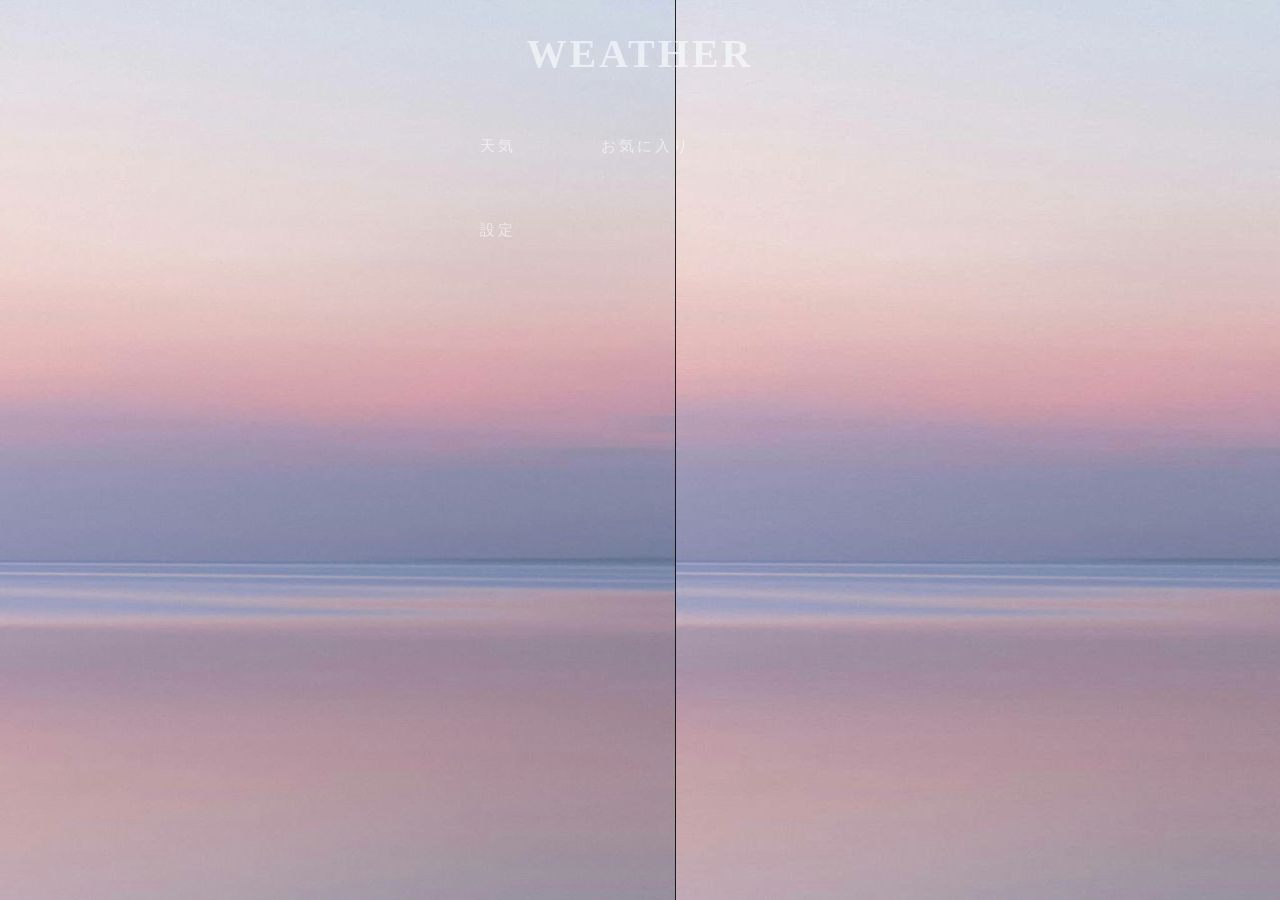
==== favorite-weather.html @ e5d46f3b "UPDATE" ====
<!DOCTYPE html>
<html lang="ja">
    <head>
        <meta charset="UTF-8">
        <meta name="viewport"
              content="width=device-width,initial-scale=1.0">
        <link rel="stylesheet" href="favorite-weather.css">
        <link rel="stylesheet" href="style.css">
    </head>

     <body>
        <!--ICON-->
        <header>
            <a href="index.html" class="app-title">WEATHER</a>
        </header>


        <main>


        </main>

            <!--bottom button-->
            <footer>
                <section>
                    <div class="tab-switch">
                            <a href="index.html" class="tab-content">天気</a> 
                            <a href="favorite-weather.html" class="tab-content">お気に入り</a> 
                            <a href="setting-page.html" class="tab-content">設定</a> 
                            </label> 
                </section>
            </footer>

            <script src="script.js"></script>
        </body>
    
</html>
---- style.css ----
body{
    margin:0 auto;
    max-width: 400px;
}

/* title */
.app-title{
    display: block;
    text-align: center;
    text-decoration: none;
    color: rgba(251, 253, 255, 0.631);
    font-weight: bold;
    font-size: 40px;
    padding: 30px 40px;
    letter-spacing: 3px;
}

/*main{}*/
.main{
    margin:0 auto;
}

/*今日の天気:current-section*/
.current-weather{
    background-color: #ffffff5f;
    border-radius: 10px;
    padding: 10px 35px 10px 35px;
    margin: 20px 10px;
}
.date{
    text-align: center;
    font-weight:bold;
    color: #423f3bd7;
    font-size: 17px;
}
.current-map{
    text-align: center;
    font-weight:bold;
    font-size: 20px;
    color: #423f3bd7;
}
.weather-row{
  display: flex;
  align-items: center;   
  justify-content: space-between;
  margin: 0 20px;
  gap:10px;
 }     
.temp-max{
    font-weight:bold;
    font-size: 40px;
    color: rgba(105, 37, 37, 0.61);
}
.temp-min{
    font-weight:bold;
    font-size: 30px;
    color: rgba(23, 61, 131, 0.61);
}
.weather-icon{
    font-size: 60px;
}
.border{
    text-align: center;
    color: #423f3bd7;
}
.current-detail{
   color: #423f3bd7;
   font-weight: bold;
   font-size: 15px;
   padding: 3px;
}


/*時間ごとの天気:dateWeather*/
.date-weather{
    background-color: #ffffff5f;
    border-radius: 10px;
    padding: 10px 30px 15px 30px;
    margin: 40px 10px;
}
/*カルーセル加工*/
.carousel-wrapper {
  position: relative;
}
.carousel-wrapper::before,
.carousel-wrapper::after {
  content: "";
  position: absolute;
  top: 0;
  width: 30px;
  height: 100%;
  pointer-events: none;
  z-index: 1;
}
.carousel {
  display: flex;
  overflow-x: auto;
  gap: 10px;
  padding: 8px;
  background: transparent;
}
/*時間ごとのカード*/
.hour-card {
  flex-shrink: 0;
  scroll-snap-align: start;
  min-width: 70px;
  background: rgba(255,255,255,0.3);
  border-radius: 14px;
  padding: 8px;
  text-align: center;
  flex-shrink: 0;
}
.day-group {
  margin-bottom: 24px;
}
.day-label {
  font-weight: bold;
  margin-bottom: 10px;
  font-size: 14px;
  opacity: 0.7;
}
.day-cards {
  display: flex;
  gap: 12px;
  overflow-x: auto;
  scroll-behavior: smooth;
}
.floating-date {
  color: #423f3bd7;
  position: sticky;
  top: 0;
  text-align: center;
  font-weight: bold;
  margin-bottom: 5px;
  padding: 9px;
  backdrop-filter: blur(6px);
  z-index: 10;
}

/*週間天気:weeklyWeather*/
.weekly-weather{
    background-color: #ffffff5f;
    border-radius: 10px;
    padding: 10px 30px 15px 20px;
    margin: 40px 10px;
}
.week-card {
  flex-shrink: 0;
  background: rgba(255,255,255,0.3);
  border-radius: 14px;
  padding: 8px;
  flex-shrink: 0;
  width: 80px;
  height: 110px;      
  display: flex;
  flex-direction: column;
  text-align: center;
  scroll-snap-align: start;
  justify-content: space-between;
}
.weekly-label {
  font-weight: bold;
  margin-bottom: 5px;
  font-size: 10px;
  opacity: 0.7;
}
.week-temp-max{
  font-weight:bold;
  font-size: 15px;
  color: rgba(105, 37, 37, 0.61);
}
.week-temp-min{
    font-weight:bold;
    font-size: 14px;
    color: rgba(23, 61, 131, 0.61);
}


/*footer btn*/
.tab-switch {
  --tab-color:#dbb6a2;
  display: flex;
  flex-wrap: wrap;
  max-width: 800px;
  margin-inline: auto;
  gap: 5px;
}

/* タブボタン */
.tab-switch label {
  padding: 0.7em 1em;
  cursor: pointer;
  order: -1; /* 上に表示 */
  text-align: center;
  flex: 1; /* 均等幅 */
  min-width: 60px;
  border: 1px solid var(--tab-color); /* 枠線 */
  border-radius: 30px; /* 丸み */
}

/* ラジオ非表示 */
.tab-switch input {
  display: none;
}

/* コンテンツ非表示 */
.tab-content {
    display: block;
    text-align: center;
    text-decoration: none;
    color: rgba(251, 253, 255, 0.631);
    font-size: 15px;
    padding: 30px 40px;
    letter-spacing: 3px;
}

/* 選択されたタブ＋コンテンツ表示 */
.tab-switch label:has(:checked) {
  background: var(--tab-color);
  color: #fff;
}
.tab-switch label:has(:checked) + .tab-content {
  display: block;
}
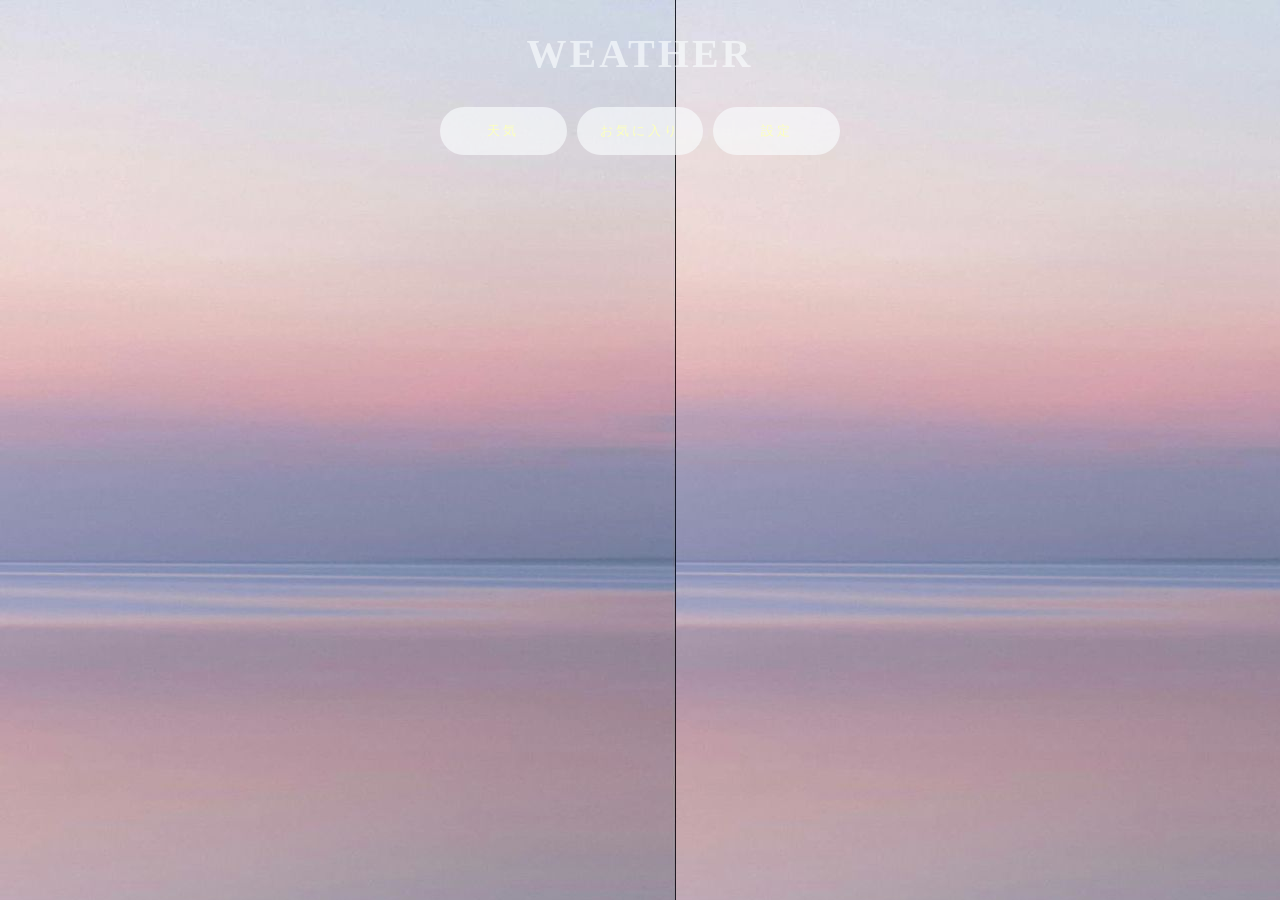
==== commit d8c6f77e: "UP" ====
--- a/favorite-weather.html
+++ b/favorite-weather.html
@@ -21,15 +21,15 @@
         </main>
 
             <!--bottom button-->
-            <footer>
-                <section>
-                    <div class="tab-switch">
-                            <a href="index.html" class="tab-content">天気</a> 
-                            <a href="favorite-weather.html" class="tab-content">お気に入り</a> 
-                            <a href="setting-page.html" class="tab-content">設定</a> 
-                            </label> 
-                </section>
-            </footer>
+        <footer>
+            <section>
+                <div class="tab-switch">
+                        <a href="index.html" class="tab-content">天気</a> 
+                        <a href="favorite-weather.html" class="tab-content">お気に入り</a> 
+                        <a href="setting-page.html" class="tab-content">設定</a> 
+                        </label> 
+            </section>
+        </footer>
 
             <script src="script.js"></script>
         </body>
--- a/style.css
+++ b/style.css
@@ -178,47 +178,26 @@
 
 /*footer btn*/
 .tab-switch {
-  --tab-color:#dbb6a2;
   display: flex;
   flex-wrap: wrap;
   max-width: 800px;
   margin-inline: auto;
-  gap: 5px;
-}
-
-/* タブボタン */
-.tab-switch label {
-  padding: 0.7em 1em;
-  cursor: pointer;
-  order: -1; /* 上に表示 */
-  text-align: center;
-  flex: 1; /* 均等幅 */
-  min-width: 60px;
-  border: 1px solid var(--tab-color); /* 枠線 */
-  border-radius: 30px; /* 丸み */
-}
-
-/* ラジオ非表示 */
-.tab-switch input {
-  display: none;
+  gap: 10px;
+  margin-bottom: 50px;
 }
 
 /* コンテンツ非表示 */
 .tab-content {
     display: block;
+    cursor: pointer;
     text-align: center;
     text-decoration: none;
-    color: rgba(251, 253, 255, 0.631);
-    font-size: 15px;
-    padding: 30px 40px;
+    color: rgb(252, 255, 188);
+    font-size: 13px;
+    padding: 15px 15px;
     letter-spacing: 3px;
-}
-
-/* 選択されたタブ＋コンテンツ表示 */
-.tab-switch label:has(:checked) {
-  background: var(--tab-color);
-  color: #fff;
-}
-.tab-switch label:has(:checked) + .tab-content {
-  display: block;
-}
+    flex: 1; /* 均等幅 */
+    min-width: 60px;
+    background-color: rgba(251, 253, 255, 0.631);
+    border-radius: 30px; /* 丸み */
+}
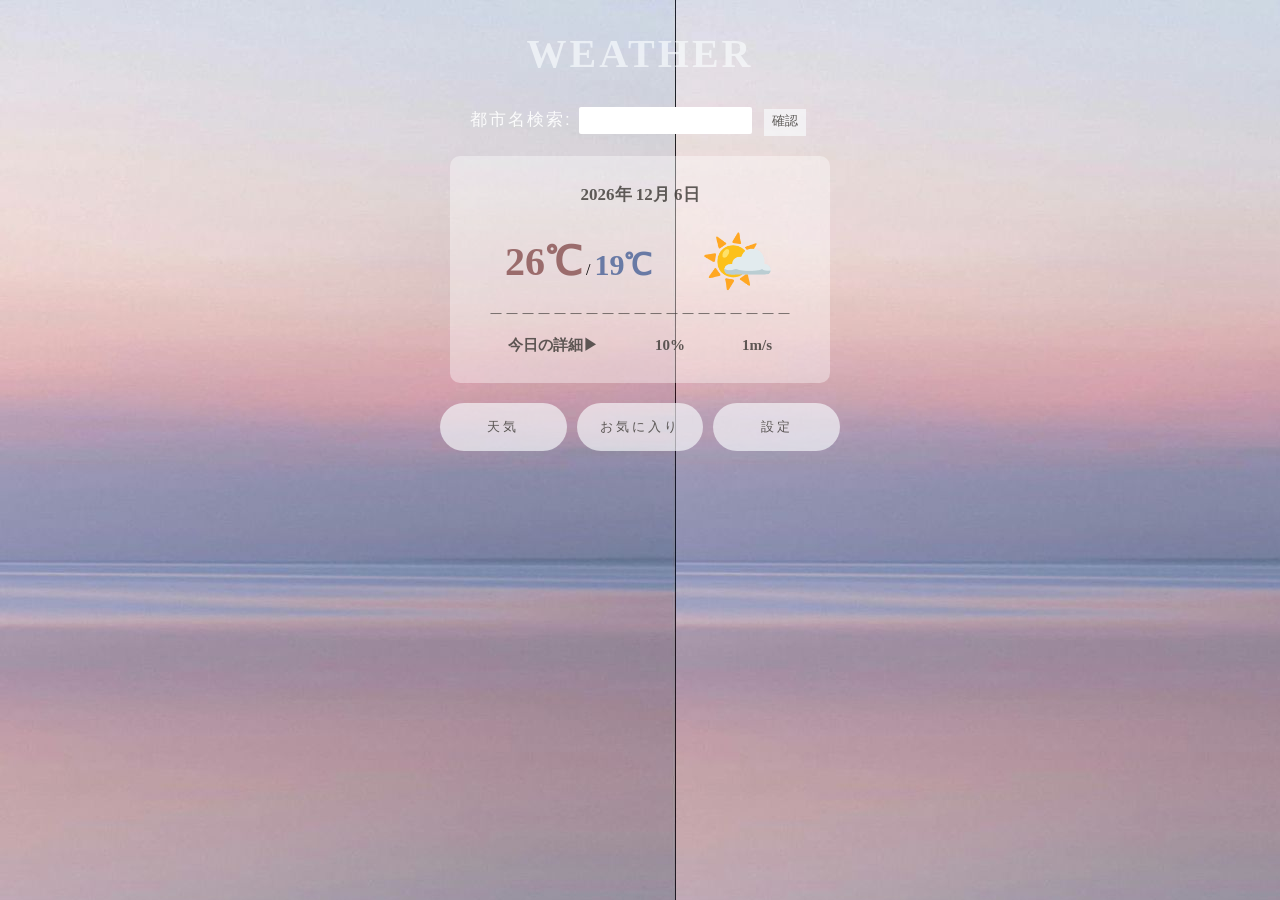
==== commit 24d61d02: "UPDATE0314" ====
--- a/favorite-weather.html
+++ b/favorite-weather.html
@@ -14,13 +14,45 @@
             <a href="index.html" class="app-title">WEATHER</a>
         </header>
 
+        <!--main-page-->
+        <main class="main">
+            <!--お気に入り地域表示（4か所まで）-->
+            <form class="search-form" method="get" action="">
+                <label class="search-city" for="city">都市名検索:</label>
+                <input class="search-cityname" type="text" id="city" name="city" required>
+                <button class="search-check" type="submit">確認</button>
+            </form>
 
-        <main>
+            <!--今日の天気-->
+            <section class="current-weather">
+                <p class="date" id="date">YYYY年MM月DD日</p>
+                <p class="current-map" id="city-name"></p>
+                <div class="weather-row">
+                    <div class="temp-range">
+                        <span class="temp-max" id="temp-max">26℃</span>
+                        <span>/</span>
+                        <span class="temp-min" id="temp-min">19℃</span>
+                    </div>
+                    <div class="weather-icon" id="icon">🌤️</div>
+                </div>
+                <div class="border">＿＿＿＿＿＿＿＿＿＿＿＿＿＿＿＿＿＿＿</div>
+                <div class="weather-row">
+                    <div class="current-detail">
+                        <p>今日の詳細▶</p>
+                    </div>
+                    <div class="current-detail">
+                        <span id="humidity">10%</span>
+                    </div>
+                    <div class="current-detail">
+                        <span id="wind">1m/s</span>
+                    </div>
+                </div>
+            </section>
 
 
         </main>
 
-            <!--bottom button-->
+        <!--bottom button-->
         <footer>
             <section>
                 <div class="tab-switch">
@@ -29,7 +61,7 @@
                         <a href="setting-page.html" class="tab-content">設定</a> 
                         </label> 
             </section>
-        </footer>
+        </footer>   
 
             <script src="script.js"></script>
         </body>
--- a/favorite-weather.css
+++ b/favorite-weather.css
@@ -0,0 +1,31 @@
+
+/*検索欄*/
+.search-form{
+    align-items: center;
+    margin-left: 30px;
+}
+.search-city{
+    color:#ffffffe7;
+    font-size:17px;
+    letter-spacing: 2px;
+    font-family:'Franklin Gothic Medium', 'Arial Narrow', Arial, sans-serif;
+}
+.search-cityname{
+    border-radius: 2px;
+    border: none;
+    outline: none;
+    height: 25px;
+    margin-left:3px;
+    margin-right:8px;
+}
+.search-check{
+    padding: 3px 8px 6px 8px;
+    color:#423f3bd7;
+    background-color: rgba(251, 253, 255, 0.631);
+    border:none;
+}
+.search-check:hover{
+  font-size: bold;
+  color:rgba(251, 253, 255, 0.631);
+  background-color: #423f3bd7;
+}
--- a/style.css
+++ b/style.css
@@ -185,19 +185,24 @@
   gap: 10px;
   margin-bottom: 50px;
 }
-
-/* コンテンツ非表示 */
+/* 各ボタンデザイン */
 .tab-content {
-    display: block;
-    cursor: pointer;
-    text-align: center;
-    text-decoration: none;
-    color: rgb(252, 255, 188);
-    font-size: 13px;
-    padding: 15px 15px;
-    letter-spacing: 3px;
-    flex: 1; /* 均等幅 */
-    min-width: 60px;
-    background-color: rgba(251, 253, 255, 0.631);
-    border-radius: 30px; /* 丸み */
-}
+  display: block;
+  cursor: pointer;
+  text-align: center;
+  text-decoration: none;
+  color:#423f3bd7;
+  font-size: 13px;
+  padding: 15px 15px;
+  letter-spacing: 3px;
+  flex: 1; /* 均等幅 */
+  min-width: 60px;
+  background-color: rgba(251, 253, 255, 0.631);
+  border-radius: 30px; /* 丸み */
+}
+/* カーソル合わせたとき */
+.tab-content:hover{
+  font-size: bold;
+  color:rgba(251, 253, 255, 0.631);
+  background-color: #423f3bd7;
+}
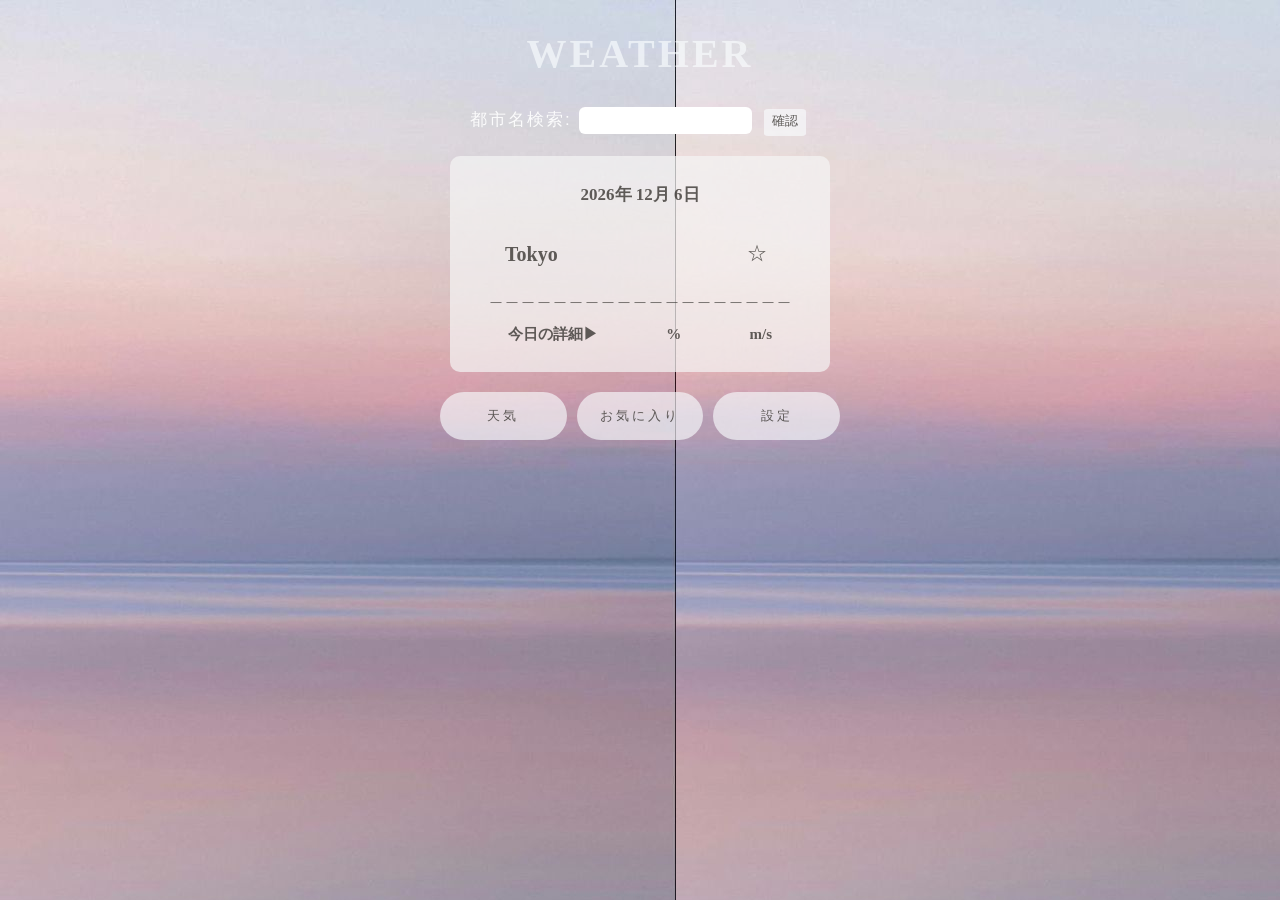
==== commit 78d8a109: "UPDATE0323" ====
--- a/favorite-weather.html
+++ b/favorite-weather.html
@@ -26,14 +26,17 @@
             <!--今日の天気-->
             <section class="current-weather">
                 <p class="date" id="date">YYYY年MM月DD日</p>
-                <p class="current-map" id="city-name"></p>
+                <div class="weather-row">
+                    <p class="current-map" id="city-name"></p>
+                    <button class="fav-btn active">☆</button>
+                </div>
                 <div class="weather-row">
                     <div class="temp-range">
-                        <span class="temp-max" id="temp-max">26℃</span>
-                        <span>/</span>
-                        <span class="temp-min" id="temp-min">19℃</span>
+                        <span class="temp-max" id="temp-max"></span>
+                        <span class="temp-space" id="temp-spc"></span>
+                        <span class="temp-min" id="temp-min"></span>
                     </div>
-                    <div class="weather-icon" id="icon">🌤️</div>
+                    <div class="weather-icon" id="icon"></div>
                 </div>
                 <div class="border">＿＿＿＿＿＿＿＿＿＿＿＿＿＿＿＿＿＿＿</div>
                 <div class="weather-row">
@@ -41,10 +44,10 @@
                         <p>今日の詳細▶</p>
                     </div>
                     <div class="current-detail">
-                        <span id="humidity">10%</span>
+                        <span id="humidity">%</span>
                     </div>
                     <div class="current-detail">
-                        <span id="wind">1m/s</span>
+                        <span id="wind">m/s</span>
                     </div>
                 </div>
             </section>
--- a/style.css
+++ b/style.css
@@ -20,9 +20,43 @@
     margin:0 auto;
 }
 
+
+/*検索欄*/
+.search-form{
+    align-items: center;
+    margin-left: 30px;
+}
+.search-city{
+    color:#ffffffe7;
+    font-size:17px;
+    letter-spacing: 2px;
+    font-family:'Franklin Gothic Medium', 'Arial Narrow', Arial, sans-serif;
+}
+.search-cityname{
+    ime-mode: auto;
+    border-radius: 6px;
+    border: none;
+    outline: none;
+    height: 25px;
+    margin-left:3px;
+    margin-right:8px;
+}
+.search-check{
+    padding: 3px 8px 6px 8px;
+    color:#423f3bd7;
+    background-color: rgba(251, 253, 255, 0.631);
+    border:none;
+    border-radius: 10%;
+}
+.search-check:hover{
+  font-size: bold;
+  color:rgba(251, 253, 255, 0.631);
+  background-color: #423f3bd7;
+}
+
 /*今日の天気:current-section*/
 .current-weather{
-    background-color: #ffffff5f;
+    background-color:rgba(245, 245, 245, 0.7);
     border-radius: 10px;
     padding: 10px 35px 10px 35px;
     margin: 20px 10px;
@@ -38,6 +72,46 @@
     font-weight:bold;
     font-size: 20px;
     color: #423f3bd7;
+}
+/* .fav-btn {
+  border: none;
+  padding: 3px 8px 6px 8px;
+  border-radius: 10%;
+  background-color:transparent;
+  color:#423f3bd7;
+  font-size: 20px;
+  font-weight: bold;
+}
+.fav-btn:hover{
+  font-weight: bold;
+  color:rgba(251, 253, 255, 0.631);
+  background-color: #423f3bd7;
+}
+.fav-btn.active {
+  color: gold;
+  transform: translateY(-2px) scale(1.2);
+} */
+ .fav-btn {
+  background: none;
+  border: none;
+  padding: 3px 8px 6px 8px;
+  font-size: 20px;
+  color: #423f3bd7;
+  cursor: pointer;
+  transition: 
+    transform 0.5s ease,
+    color 0.5s ease,
+    filter 0.5s ease;
+}
+.fav-btn:hover {
+  color: rgba(105, 37, 37, 0.61);
+  border-radius: 10%;
+}
+.fav-btn.active {
+  text-shadow: 0 2px 5px rgba(0,0,0,0.2);
+  color: gold;
+  transform: translateY(-3px) scale(1.2);
+  filter: drop-shadow(0 6px 10px rgba(255, 215, 0, 0.4));
 }
 .weather-row{
   display: flex;
@@ -51,6 +125,11 @@
     font-size: 40px;
     color: rgba(105, 37, 37, 0.61);
 }
+.temp-space{
+ color: #4f4e4dd7;
+ font-size: bold;
+ font-size: 25px;
+}
 .temp-min{
     font-weight:bold;
     font-size: 30px;
@@ -73,7 +152,7 @@
 
 /*時間ごとの天気:dateWeather*/
 .date-weather{
-    background-color: #ffffff5f;
+    background-color:rgba(245, 245, 245, 0.7);
     border-radius: 10px;
     padding: 10px 30px 15px 30px;
     margin: 40px 10px;
@@ -139,7 +218,7 @@
 
 /*週間天気:weeklyWeather*/
 .weekly-weather{
-    background-color: #ffffff5f;
+    background-color:rgba(245, 245, 245, 0.7);
     border-radius: 10px;
     padding: 10px 30px 15px 20px;
     margin: 40px 10px;
@@ -150,8 +229,7 @@
   border-radius: 14px;
   padding: 8px;
   flex-shrink: 0;
-  width: 80px;
-  height: 110px;      
+  min-width: 70px;
   display: flex;
   flex-direction: column;
   text-align: center;
@@ -165,12 +243,10 @@
   opacity: 0.7;
 }
 .week-temp-max{
-  font-weight:bold;
   font-size: 15px;
   color: rgba(105, 37, 37, 0.61);
 }
 .week-temp-min{
-    font-weight:bold;
     font-size: 14px;
     color: rgba(23, 61, 131, 0.61);
 }
